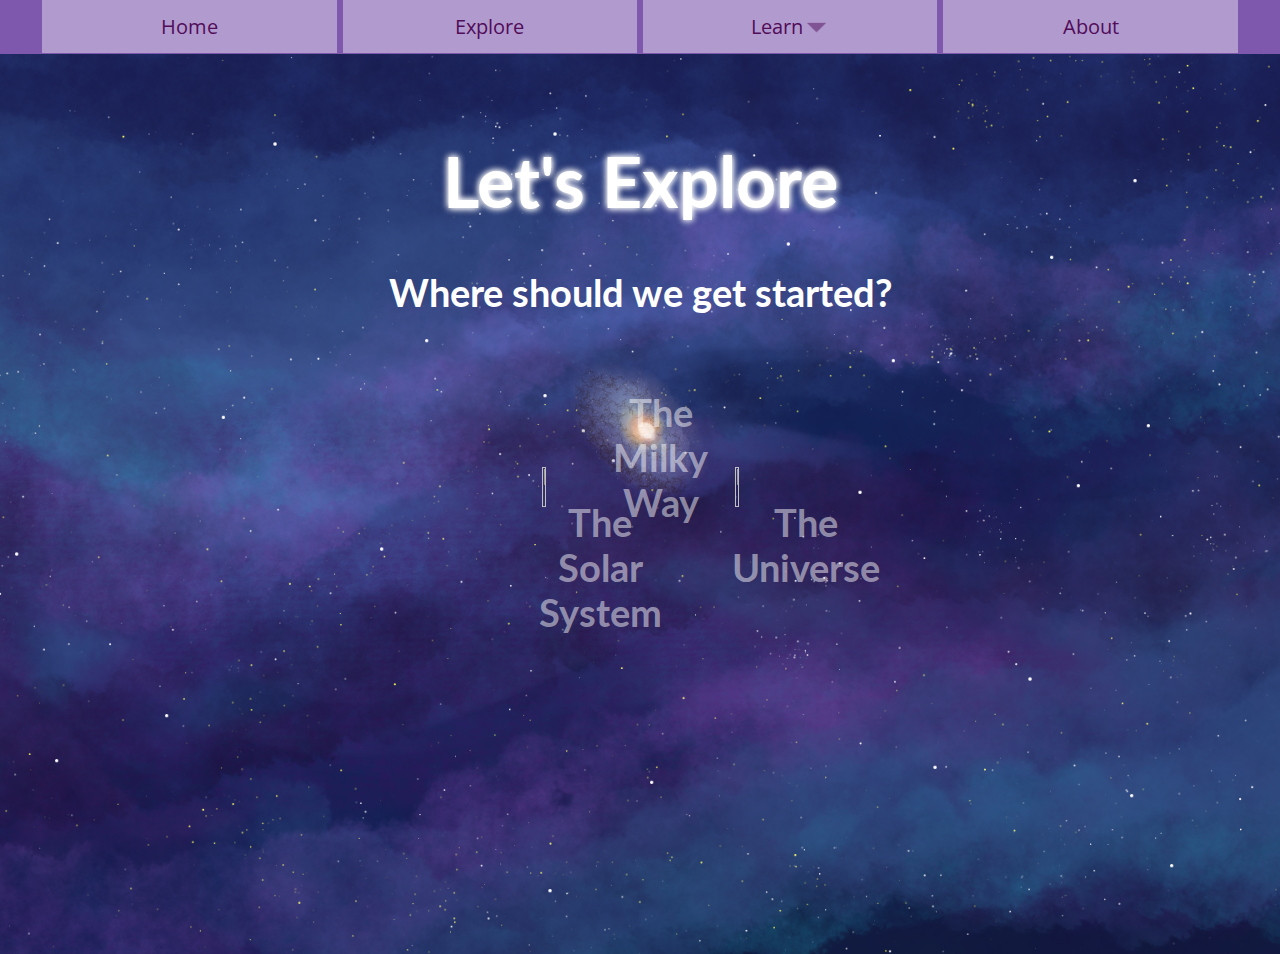
==== explore.html @ 29bd61d5 "Add files via upload" ====
<html>
    <head>
        <title>Explore the Universe - Explore</title>
        <link rel="icon" type="image/png" href="icon.png"/>
        <link rel="stylesheet" href="main.css"></style>
        <link rel="stylesheet" href="responsive.css"></style>
        <!--Google fonts-->
        <link href='https://fonts.googleapis.com/css?family=Lato' rel='stylesheet'>
        <link href="https://fonts.googleapis.com/css2?family=Open+Sans:wght@700&display=swap" rel="stylesheet"> 
        <meta name="viewport" content="width=device-width, initial-scale=1.0">
        <script src="main.js"></script> 
    </head>
    <body>
        <div class="nav"> <!--Navigation bar-->
            <nav>
                <a class="nav" href="index.html">Home</a> 
                <a class="nav" href="explore.html">Explore</a> 
                <a class="nav" onmouseleave="hideNav()" onclick="showNav()">Learn<img id="arrow" src="arrow.png"></a> 
                    <div id = "dropdown" onmouseover="showNav()"onmouseleave="hideNav()">
                        <a href="#">The Solar System</a>
                        <a href="#">The Galaxy</a>
                        <a href="#">The Universe</a>
                    </div>
                <a class="nav" href="about.html">About</a>
            </nav>
        </div>
        <div class="bg" id="explore">
            <h1 class = "title" style="padding-top: 3%;">Let's Explore</h1>
            <h2 class = "title">Where should we get started?</h2>
            <div class = "explore-icon" onclick="window.location.assign('solarSystemExplore.html')" onmouseover="glow('solarsystem')" onmouseout="unglow('solarsystem')">
                <h2 class = "overlay">The Solar System</h2>
                <img class = "explore-icon" id="solarsystem" src="solar system/orbit.png"/>
            </div>
            <div class = "explore-icon" onclick="window.location.assign('galaxyExplore.html')" onmouseover="glow('galaxy')" onmouseout="unglow('galaxy')">
                <h2 class = "overlay">The Milky Way</h2>
                <img class = "explore-icon" id="galaxy" src="galaxy.png"/>
            </div>
            <div class = "explore-icon" onclick="window.location.assign('universeExplore.html')" onmouseover="glow('universe')" onmouseout="unglow('universe')">
                <h2 class = "overlay">The Universe</h2>
                <img class = "explore-icon" id="universe" src="universe/supercluster.png"/>
            </div>
            
        </div>
    </body>
</html>
---- main.css ----
body { /* overall constants */
    margin: 0;
    padding: 0;
    font-family: 'Lato';
    font-size: 25px;
    text-align: center;
}

#main {background-image: url('galaxy.jpg');}
#explore {background-image: url('sky.png');}
#explorePage {background-image: url('explore.png');}

.bg {   /* for all large bgs */

    background-repeat: repeat;
    background-size: cover;
    background-position: center;
    background-attachment: scroll;
    object-fit: cover;
    width: 100%;
    padding: 0%;
    text-align: match-parent;
    display: inline-block;
    position: relative;
    justify-content: center;
    padding-bottom: 20%
} 

h1.title { /* glowing title text */
    color: rgb(255, 255, 255);
    text-shadow: 0 0 7px #ffffff, 0 0 7px #ffffff;
    text-align: center;
    font-size: 280%;
}

#arrow { /* nav bar drop down indicator */
    display: inline-block;
    opacity: 50%;
}

h2.title { /* secondary titles, for under h1.title */
    color: white;
    padding-top: 0%;
}

button { /* home page buttons */
    border: none;
    text-align: center;
    text-decoration: none;
    font-size: 100%;
    cursor: pointer;
    border-radius: 12px;
    margin: 4%;
    margin-bottom: 3%;
    color: rgb(24, 23, 88);
    transition-duration: 0.4s;
    position: relative;
    font-family: 'Open Sans';
}

button#start { /* get started button */
    background-color: rgba(27, 255, 244, 0.479);
}

button#learn { /* learn more button */
    background-color: rgba(46, 199, 173, 0.596);
}

button:hover { /* glow on hover */
    color: white;
    box-shadow: 0 0 7px #ffffff, 0 0 7px #ffffff;
}

* { /* box sizing for all elements */
    box-sizing: border-box;
}

div.nav { /* navigation bar div */
    display: table;
    position: relative;
    background-color: #7d58ad;
    height: 6%;
    text-align: center;
    width: 100%;
}

a.nav { /* buttons on navigation bar */
    display: inline-block;
    width: 23%;
    background-color:#ffffff67;
    vertical-align: center;
    text-decoration: none;
    font-family: 'Open Sans';
    color: rgb(81, 12, 90);
    cursor: pointer;
}

a.nav:hover { /* dim on hover */
    background-color: #ffffff2c;
}

.text { /* paragraphs of text */
    color:rgba(255, 255, 255, 0.664);
    padding: 10%;
    text-align: center;
    padding-top: 5%;
    padding-bottom: 5%;
    width: 100%;
    display: block;
}

.text-header { /* header for paragraphs */
    font-size: 230%;
    display: inline;
    color: rgba(255, 255, 255, 0.726);
}

.icon { /* small icons for about section */
    display: inline-block;
    padding-left: 3%;
    padding-top: 2%;
    padding-right: 3%;
}
#dropdown { /* dropdown div for learn nav */
    display: none;
    position: absolute;
    background-color: #7d58ad;
    min-width: 160px;
    box-shadow: 0px 8px 16px 0px rgba(226, 226, 226, 0.2);
    z-index: 1;  
    padding: 14px 16px;
    font-family: inherit;
    margin-left: 50.2%;
    width: 23%;
}
#dropdown a { /* dropdown buttons for learn nav */
    color: rgb(65, 17, 83);
    padding: 12px 16px;
    text-decoration: none;
    display: block;
    text-align: left;
    border-top: 0.5px solid rgb(65, 17, 83);
    border-bottom: 0.5px solid rgb(65, 17, 83);
}
#dropdown a:hover {background-color:#c06ef765;} /* darken on hover */

img.explore-icon { /* planet/galaxy icons */
    height: 25%;
    transition-duration: 0.4s;
}

img.explore-icon:hover {
    -webkit-filter: drop-shadow(-2px 0px 12px white);
    filter: drop-shadow(-2px 0px 12px white);
}

img.explore-icon:hover .tooltip {
    display: block;
}

.tooltip {
    background-color: white;
    padding: 0;
    position: absolute;
    top: 5%;
    z-index: 5;
    font-size: 80%;
    display: none; 
    width: 20%;
}

div.explore-icon { /* div to hold icons */
    position: relative;
    cursor: pointer;
    transition-duration: 0.4s;
    text-align: center;
    display: flex;
    justify-content: center;
    align-items: center;
}

.overlay { /* text over icons */
    position: absolute;
    color:#ffffff7e;
    z-index: 3;
    transition-duration: 0.4s;
    padding-top: 8%;
}

div.explore-icon:hover .overlay { /* text glow on hover */
    color:#ffffff;
    text-shadow: 0 0 7px #ffffff, 0 0 7px #ffffff6b;
}

.blurb {
    font-size: 80%;
    padding: 0;
}

img#scroll {
    position: fixed;
    top: 85%;
    height: 10%;
    width: 10%;
    opacity: 50%;
    z-index: 4;
    left: 45%;
}

p#scroll {
    position: fixed;
    top: 85%;
    height: 10%;
    width: 10%;
    opacity: 75%;
    color: white;
    z-index: 4;
    left: 45%;
    font-size: 75%;
}

img#scrolls {
    position: fixed;
    top: 85%;
    height: 10%;
    width: 10%;
    opacity: 50%;
    z-index: 4;
    left: 45%;
}

p#scrolls {
    position: fixed;
    top: 85%;
    height: 10%;
    width: 10%;
    opacity: 75%;
    color: white;
    z-index: 4;
    left: 45%;
    font-size: 75%;
}
.invisible {
    display: none;
}

#tip {
    width: 50%;
    height: 50%;
}

#textTip {
    font-size: 12px;
    font-style: italic;
}

.sml {
    font-size: 14px;
}

/* TODO:
    - draw the rest of the icons
    - put together info pages
    - set up buttons and links
*/
---- responsive.css ----
/* Less than 500px */
@media only screen and (max-width: 500px) {
    button {display: block; width: 90%; height: 10%; margin-left: 5%;}
    #arrow {left: 40%; width: 20%; height: 8%;}
    a.nav {padding: 2%; font-size: 80%;}
    .icon {width: 31%;}
    h1.title {padding-top: 0%;}
    div.explore-icon {display: block;}
    .overlay {left: 19%;}
    #solarSystemExplore {transform: translate(-3%,-3%);}
}
/* Less than 600px */
@media only screen and (min-width: 500px) {
    button {display: block; width: 90%; height: 10%; margin-left: 5%;}
    #arrow {left: 40%; width: 20%; height: 8%;}
    a.nav {padding: 2%; font-size: 80%;}
    .icon {width: 31%;}
    h1.title {padding-top: 0%;}
    div.explore-icon {display: block;}
    .overlay {left: 26%;}
    #solarSystemExplore {transform: translate(-3%,-6%); cursor: context-menu;}
}

  /* 600px and up */
@media only screen and (min-width: 600px) {
    button {display: block; width: 90%; height: 10%; margin-left: 5%;}
    #arrow {left: 40%; width: 20%; height: 8%;}
    a.nav {padding: 2%; font-size: 80%;}
    .icon {width: 27%;}
    h1.title {padding-top: 6%;}
    div.explore-icon {display: block;}
    #solarSystemExplore {transform: translate(-3%,-8%); cursor: context-menu;}
}
  
  /* 768px and up */
@media only screen and (min-width: 700px) {
    button {display: inline-block; width: 30%; height: 12%;}
    #arrow {left: 45%; width: 10%; top: 5.5%;}
    a.nav {padding: 1%; font-size: 80%;}
    .icon {width: 25%;}
    h1.title {padding-top: 9%;}
    div.explore-icon {display: inline-block;}
    #solarSystemExplore {transform: translate(-3%,-10%); cursor: context-menu;}
} 
  
  /* 992px and up */
  @media only screen and (min-width: 992px) {
    button {display: inline-block; width: 30%; height: 12%;}
    #arrow {left: 45%; width: 10%; top: 10%;}
    a.nav {padding: 1%; font-size: 80%;}
    .icon {width: 16%;}
    h1.title {padding-top: 9%;}
    div.explore-icon {display: inline-block;}
    #explore {height: 100%;}
    #solarSystemExplore {transform: translate(-3%,-14%); cursor: context-menu;}
} 
  
  /* 1200px and up */
@media only screen and (min-width: 1200px) {
    button {display: inline-block; width: 30%; height: 12%;}
    #arrow {left: 45%; width: 10%; top: 5%;}
    a.nav {padding: 1%; font-size: 80%;}
    .icon {width: 16%;}
    h1.title {padding-top: 9%;}
    div.explore-icon {display: inline-block;}
    #explore {height: 100%;}
    #solarSystemExplore {transform: translate(-3%,-20%); cursor: context-menu;}
}
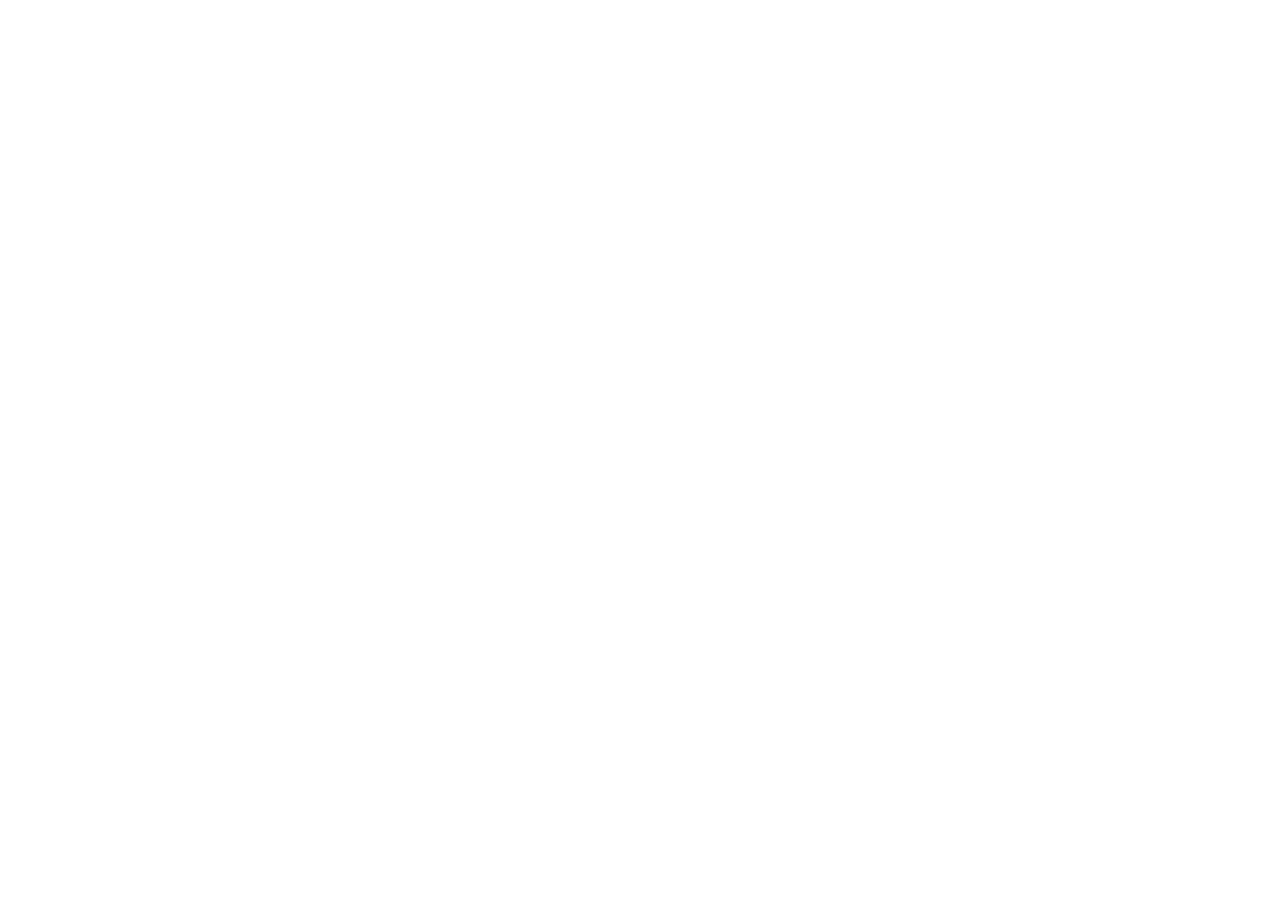
==== commit 02a1aaba: "Update explore.html" ====
--- a/explore.html
+++ b/explore.html
@@ -9,6 +9,10 @@
         <link href="https://fonts.googleapis.com/css2?family=Open+Sans:wght@700&display=swap" rel="stylesheet"> 
         <meta name="viewport" content="width=device-width, initial-scale=1.0">
         <script src="main.js"></script> 
+        <style>
+            div.explore-icon {
+                padding: 5%;
+            }
     </head>
     <body>
         <div class="nav"> <!--Navigation bar-->
@@ -17,9 +21,9 @@
                 <a class="nav" href="explore.html">Explore</a> 
                 <a class="nav" onmouseleave="hideNav()" onclick="showNav()">Learn<img id="arrow" src="arrow.png"></a> 
                     <div id = "dropdown" onmouseover="showNav()"onmouseleave="hideNav()">
-                        <a href="#">The Solar System</a>
-                        <a href="#">The Galaxy</a>
-                        <a href="#">The Universe</a>
+                        <a href="solarSystemLearn.html">The Solar System</a>
+                        <a href="galaxyLearn.html">The Galaxy</a>
+                        <a href="universeLearn.html">The Universe</a>
                     </div>
                 <a class="nav" href="about.html">About</a>
             </nav>
@@ -29,7 +33,7 @@
             <h2 class = "title">Where should we get started?</h2>
             <div class = "explore-icon" onclick="window.location.assign('solarSystemExplore.html')" onmouseover="glow('solarsystem')" onmouseout="unglow('solarsystem')">
                 <h2 class = "overlay">The Solar System</h2>
-                <img class = "explore-icon" id="solarsystem" src="solar system/orbit.png"/>
+                <img class = "explore-icon" id="solarsystem" src="orbit.png"/>
             </div>
             <div class = "explore-icon" onclick="window.location.assign('galaxyExplore.html')" onmouseover="glow('galaxy')" onmouseout="unglow('galaxy')">
                 <h2 class = "overlay">The Milky Way</h2>
@@ -37,9 +41,9 @@
             </div>
             <div class = "explore-icon" onclick="window.location.assign('universeExplore.html')" onmouseover="glow('universe')" onmouseout="unglow('universe')">
                 <h2 class = "overlay">The Universe</h2>
-                <img class = "explore-icon" id="universe" src="universe/supercluster.png"/>
+                <img class = "explore-icon" id="universe" src="supercluster.png"/>
             </div>
             
         </div>
     </body>
-</html>+</html>
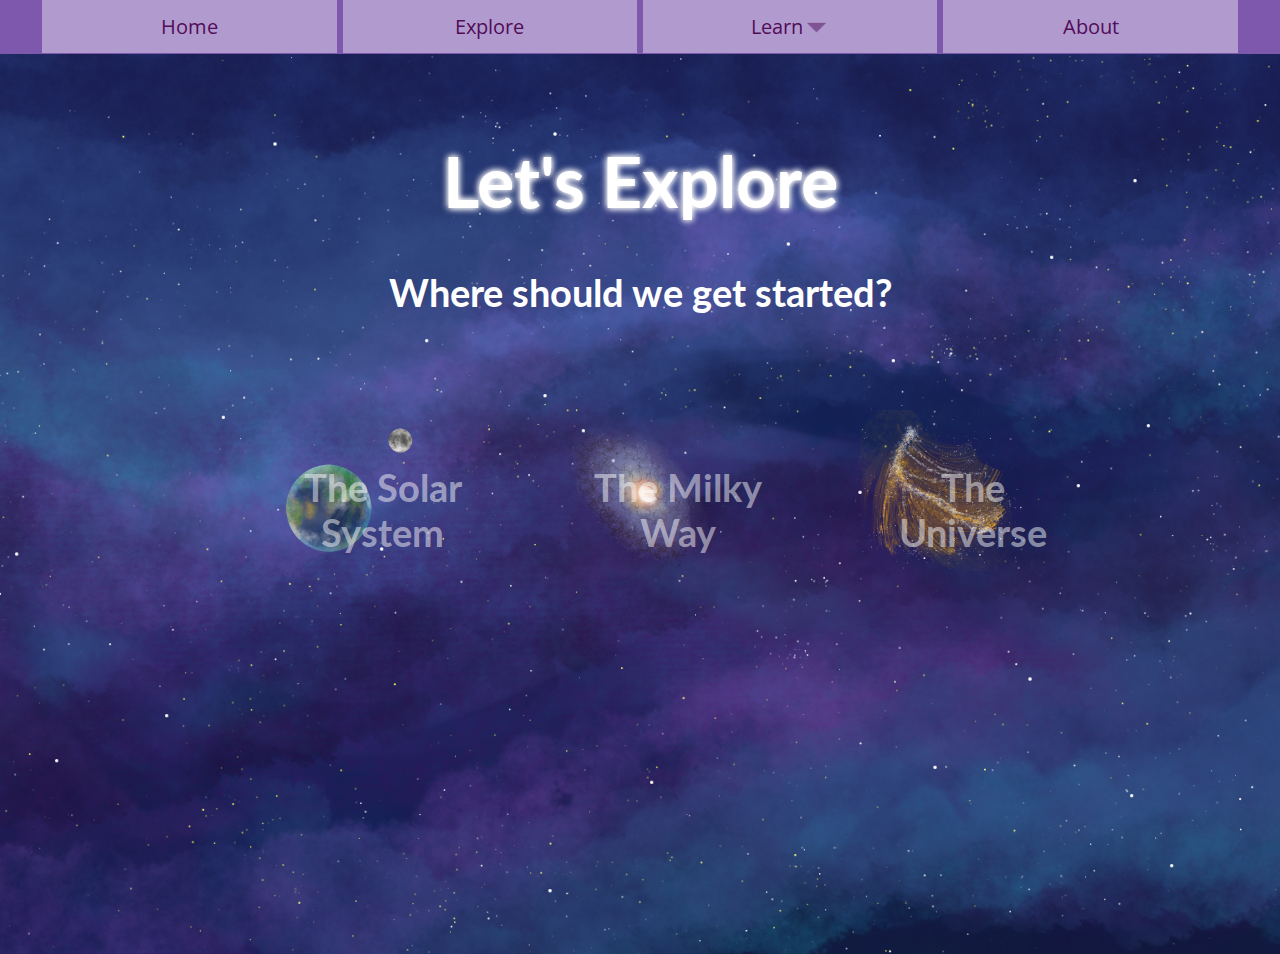
==== commit 9bee4d24: "Update explore.html" ====
--- a/explore.html
+++ b/explore.html
@@ -13,6 +13,7 @@
             div.explore-icon {
                 padding: 5%;
             }
+        </style>
     </head>
     <body>
         <div class="nav"> <!--Navigation bar-->
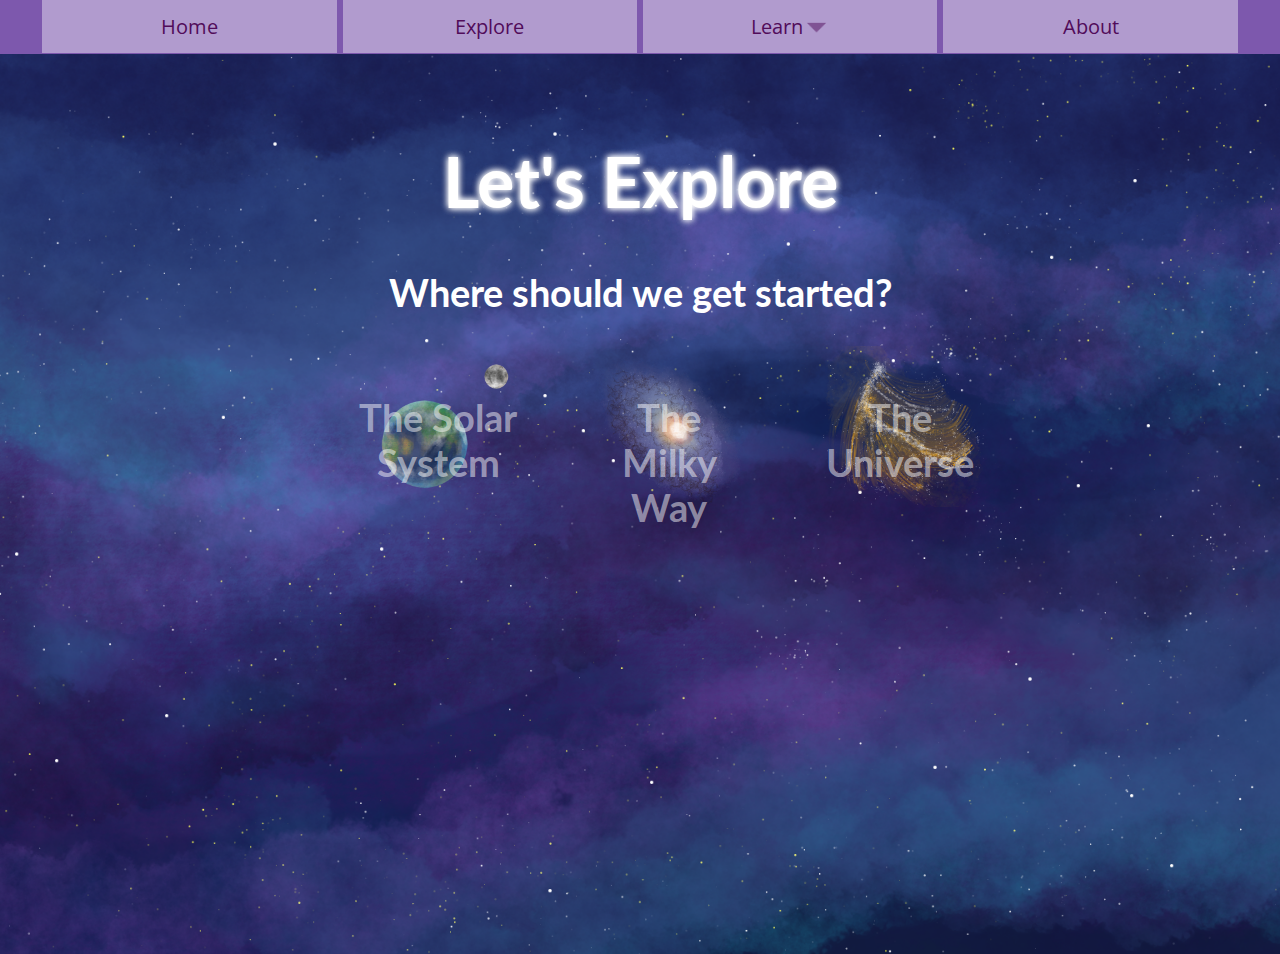
==== commit b7da0432: "Update explore.html" ====
--- a/explore.html
+++ b/explore.html
@@ -11,7 +11,7 @@
         <script src="main.js"></script> 
         <style>
             div.explore-icon {
-                padding: 5%;
+                padding-left: 5%;
             }
         </style>
     </head>
